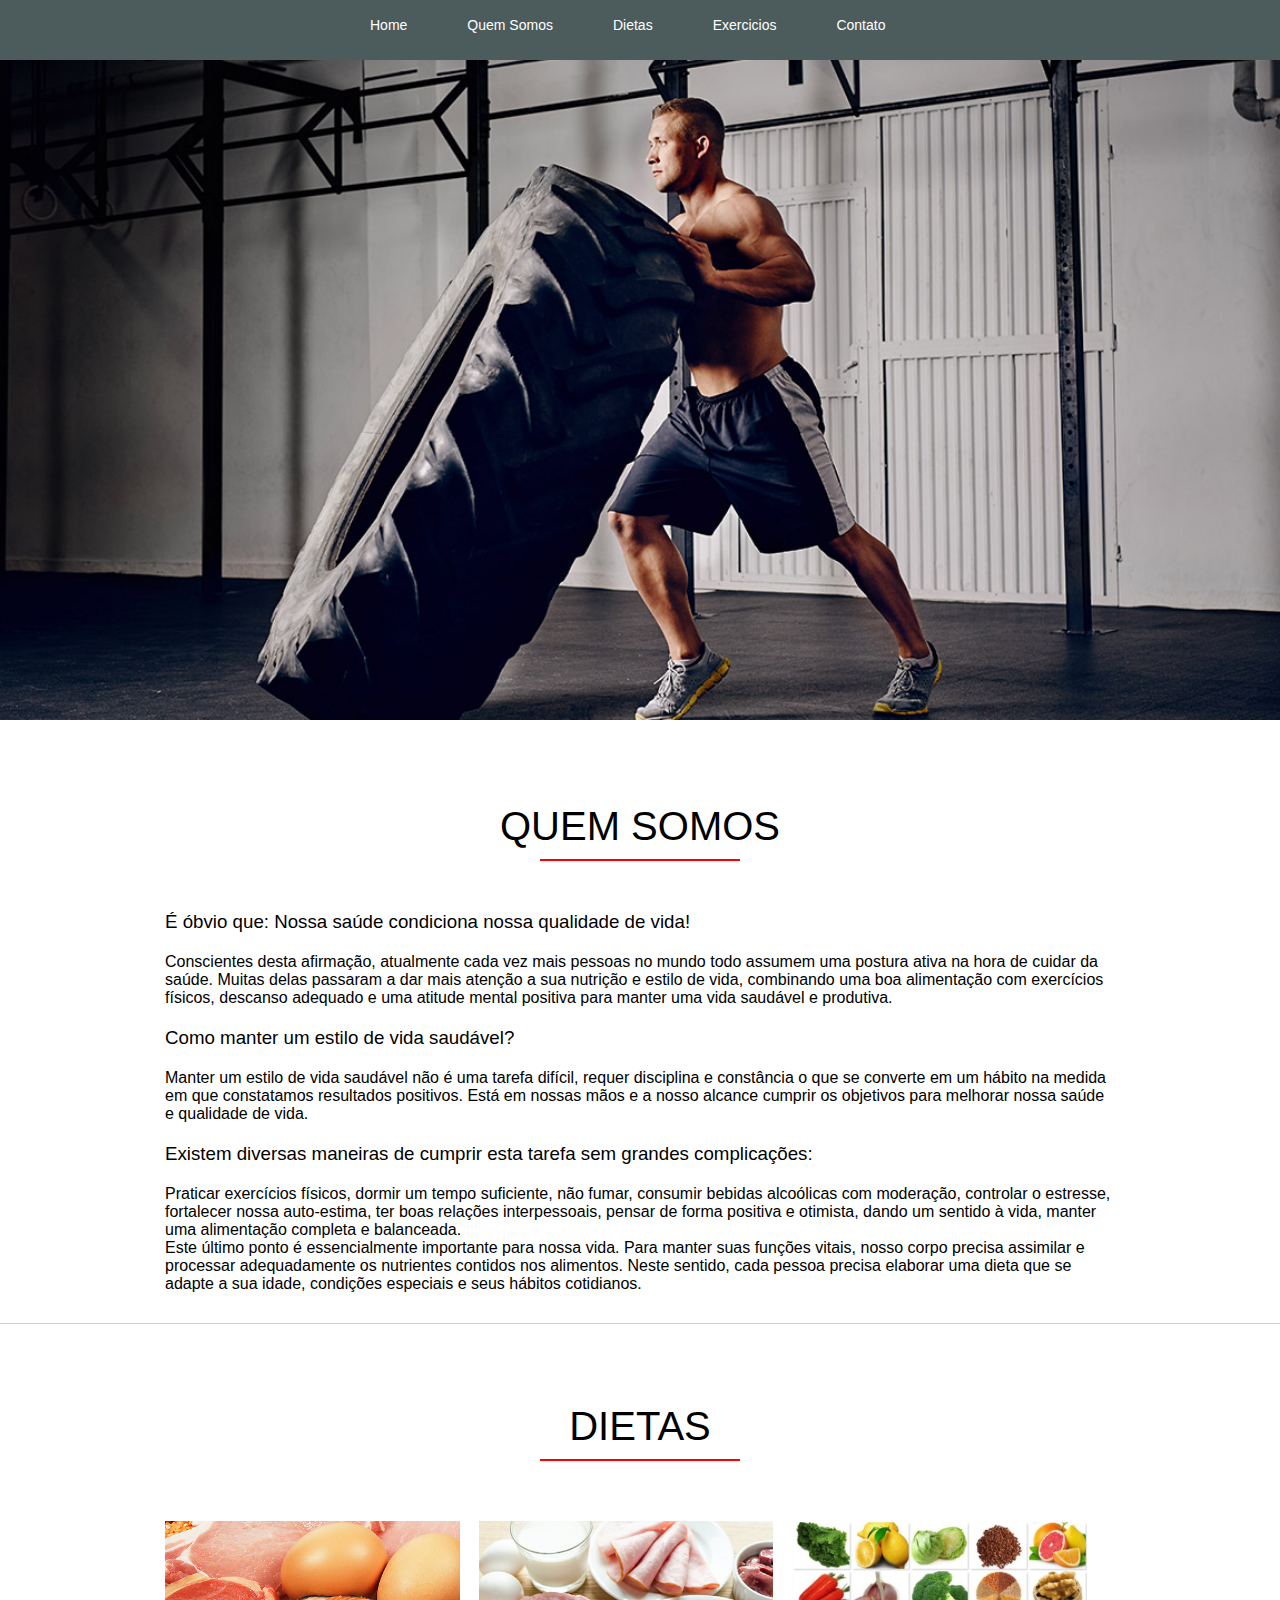
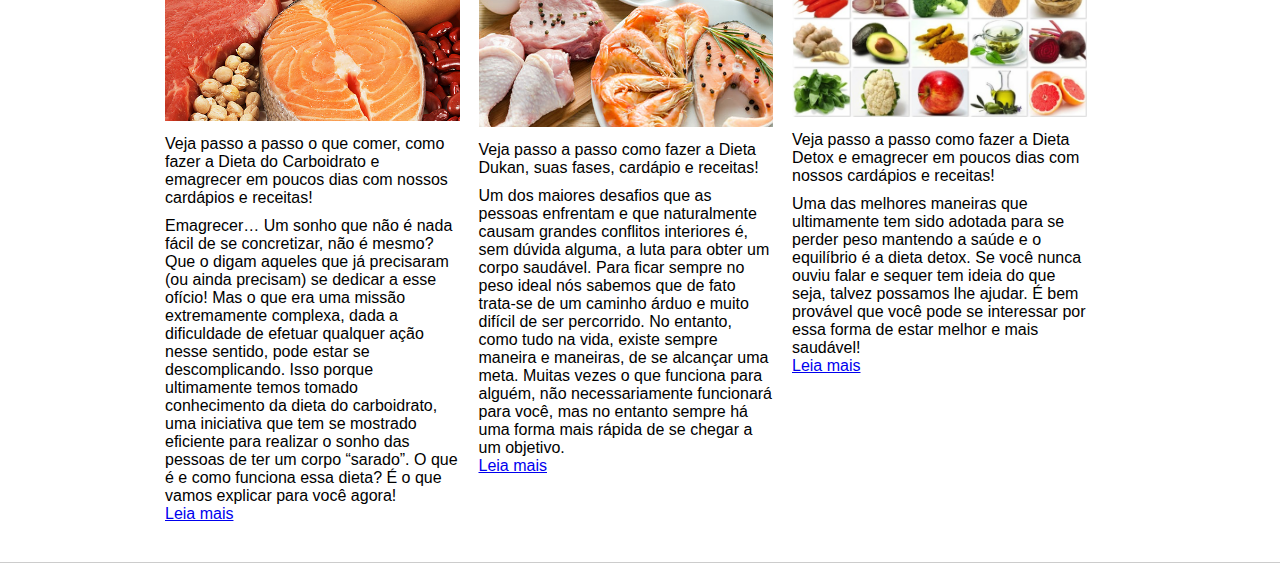
==== index.html @ 516f28f5 "initial commit" ====
<!DOCTYPE html>
<html lang="pt-BR">
<head>
	<meta charset="UTF-8">
	<title>My Sites</title>
	<link href="style.css" rel="stylesheet" />
</head>
<body>
	<header>
		<div class="row">
			<ul>
				<li><a href="#">Home</a></li>
				<li><a href="#quemsomos">Quem Somos</a></li>
				<li><a href="#">Dietas</a></li>
				<li><a href="#">Exercicios</a></li>
				<li><a href="#">Contato</a></li>
			</ul>
		</div>
	</header>
	<section> 
		<img src="images/Cross.jpg" />
	</section>
	<section id="quemsomos" class="section">
		<div class="row">
			<div class="title-container">
				<h1 class="title">Quem Somos</h1>
			</div>
			<h3>
				É óbvio que: Nossa saúde condiciona nossa qualidade de vida!
			</h3>
			<p>
				Conscientes desta afirmação, atualmente cada vez mais pessoas no mundo todo assumem uma postura ativa na hora de cuidar da saúde. Muitas delas passaram a dar mais atenção a sua nutrição e estilo de vida, combinando uma boa alimentação com exercícios físicos, descanso adequado e uma atitude mental positiva para manter uma vida saudável e produtiva.
			</p>
			<h3>
				Como manter um estilo de vida saudável?
			</h3>
			<p>
				Manter um estilo de vida saudável não é uma tarefa difícil, requer disciplina e constância o que se converte em um hábito na medida em que constatamos resultados positivos. Está em nossas mãos e a nosso alcance cumprir os objetivos para melhorar nossa saúde e qualidade de vida.
			</p>
			<h3>
				Existem diversas maneiras de cumprir esta tarefa sem grandes complicações:
			</h3>
			<p>
				Praticar exercícios físicos, dormir um tempo suficiente, não fumar, consumir bebidas alcoólicas com moderação, controlar o estresse, fortalecer nossa auto-estima, ter boas relações interpessoais, pensar de forma positiva e otimista, dando um sentido à vida, manter uma alimentação completa e balanceada.
			</p>
			<p>
				Este último ponto é essencialmente importante para nossa vida. Para manter suas funções vitais, nosso corpo precisa assimilar e processar adequadamente os nutrientes contidos nos alimentos. Neste sentido, cada pessoa precisa elaborar uma dieta que se adapte a sua idade, condições especiais e seus hábitos cotidianos.
			</p>
		</div>		
	</section>
	<section id="dietas" class="section">
		<div class="row">
			<div class="title-container">
				<h1 class="title">Dietas</h1>
			</div>

			<div class="conteudo">
			<div class="coluna">				
				<img src="images/Dieta-Proteina.jpg" alt="">
				<h4>
					Veja passo a passo o que comer, como fazer a Dieta do Carboidrato e emagrecer em poucos dias com nossos cardápios e receitas!
				</h4>
				<p>
					Emagrecer… Um sonho que não é nada fácil de se concretizar, não é mesmo? Que o digam aqueles que já precisaram (ou ainda precisam) se dedicar a esse ofício! Mas o que era uma missão extremamente complexa, dada a dificuldade de efetuar qualquer ação nesse sentido, pode estar se descomplicando. Isso porque ultimamente temos tomado conhecimento da dieta do carboidrato, uma iniciativa que tem se mostrado eficiente para realizar o sonho das pessoas de ter um corpo “sarado”. O que é e como funciona essa dieta? É o que vamos explicar para você agora!
			</p>
				<a href="#" title="">Leia mais</a>
			</div>
			<div class="coluna">				
				<img src="images/Dieta-Dukan.jpg" alt="">
				<h4>
					Veja passo a passo como fazer a Dieta Dukan, suas fases, cardápio e receitas!
				</h4>
				<p>
					Um dos maiores desafios que as pessoas enfrentam e que naturalmente causam grandes conflitos interiores é, sem dúvida alguma, a luta para obter um corpo saudável. Para ficar sempre no peso ideal nós sabemos que de fato trata-se de um caminho árduo e muito difícil de ser percorrido. No entanto, como tudo na vida, existe sempre maneira e maneiras, de se alcançar uma meta. Muitas vezes o que funciona para alguém, não necessariamente funcionará para você, mas no entanto sempre há uma forma mais rápida de se chegar a um objetivo.
				</p>
				<a href="#" title="">Leia mais</a>
			</div>
			<div class="coluna">				
				<img src="images/Detox.jpg" alt="">
				<h4>
					Veja passo a passo como fazer a Dieta Detox e emagrecer em poucos dias com nossos cardápios e receitas!
				</h4>
				<p>
					Uma das melhores maneiras que ultimamente tem sido adotada para se perder peso mantendo a saúde e o equilíbrio é a dieta detox. Se você nunca ouviu falar e sequer tem ideia do que seja, talvez possamos lhe ajudar. É bem provável que você pode se interessar por essa forma de estar melhor e mais saudável!
				</p>
				<a href="#" title="">Leia mais</a>
			</div>
			</div>
		</div>
	</section>
</body>
</html>
---- style.css ----
* {
	margin: 0;
	padding: 0;	
}

body {
	font: 16px Arial;
}

.row {
	width: 950px;
	margin: 0 auto;
}

.row::after {
	content: "";
	display: block;
	clear: both; 
}

header {
	background-color: #4C5B5C;
	position: fixed;
	width: 100%;
	top: 0;
	left: 0;
	
}

header ul {
	padding: 0;
	margin: 0 auto;
	list-style: none;
	width: 600px;
	background-color: green;
}

header ul li {
	padding-bottom: 10px;
	position: relative;
	float: left;
}

header ul li a {
	padding: 10px 30px;
	text-decoration: none;
	color: white;
	line-height: 50px;
	font-size: 14px;
}

header ul li a:hover {
	border-bottom: 2px solid white;
}

img {
	width: 100%;
	height: auto;
}

.title {
	text-transform: uppercase;
	text-align: center;
	font-weight: normal;
	width: 500px;
	margin: 50px auto;
	font-size: 2.5em;
}

.title::after {
	content: "";
	display: block;
	width: 40%;
	height: 2px;
	background-color: red;
	margin: 10px auto;
}

.section {
	padding: 30px 0;
	border-bottom: 1px solid #ccc;
}
#quemsomos h3 {
	font-weight: normal;
	margin: 20px 0;
}

.coluna {
	width: 31%;
	margin: 1%;
	float: left;
	box-sizing: border-box;
}

.coluna h4{
	padding: 10px 0;
	font-weight: normal;
}

.coluna:first-child{
	margin-left: 0px;
}

.coluna:last-child{
	margin-right: 0px;
}
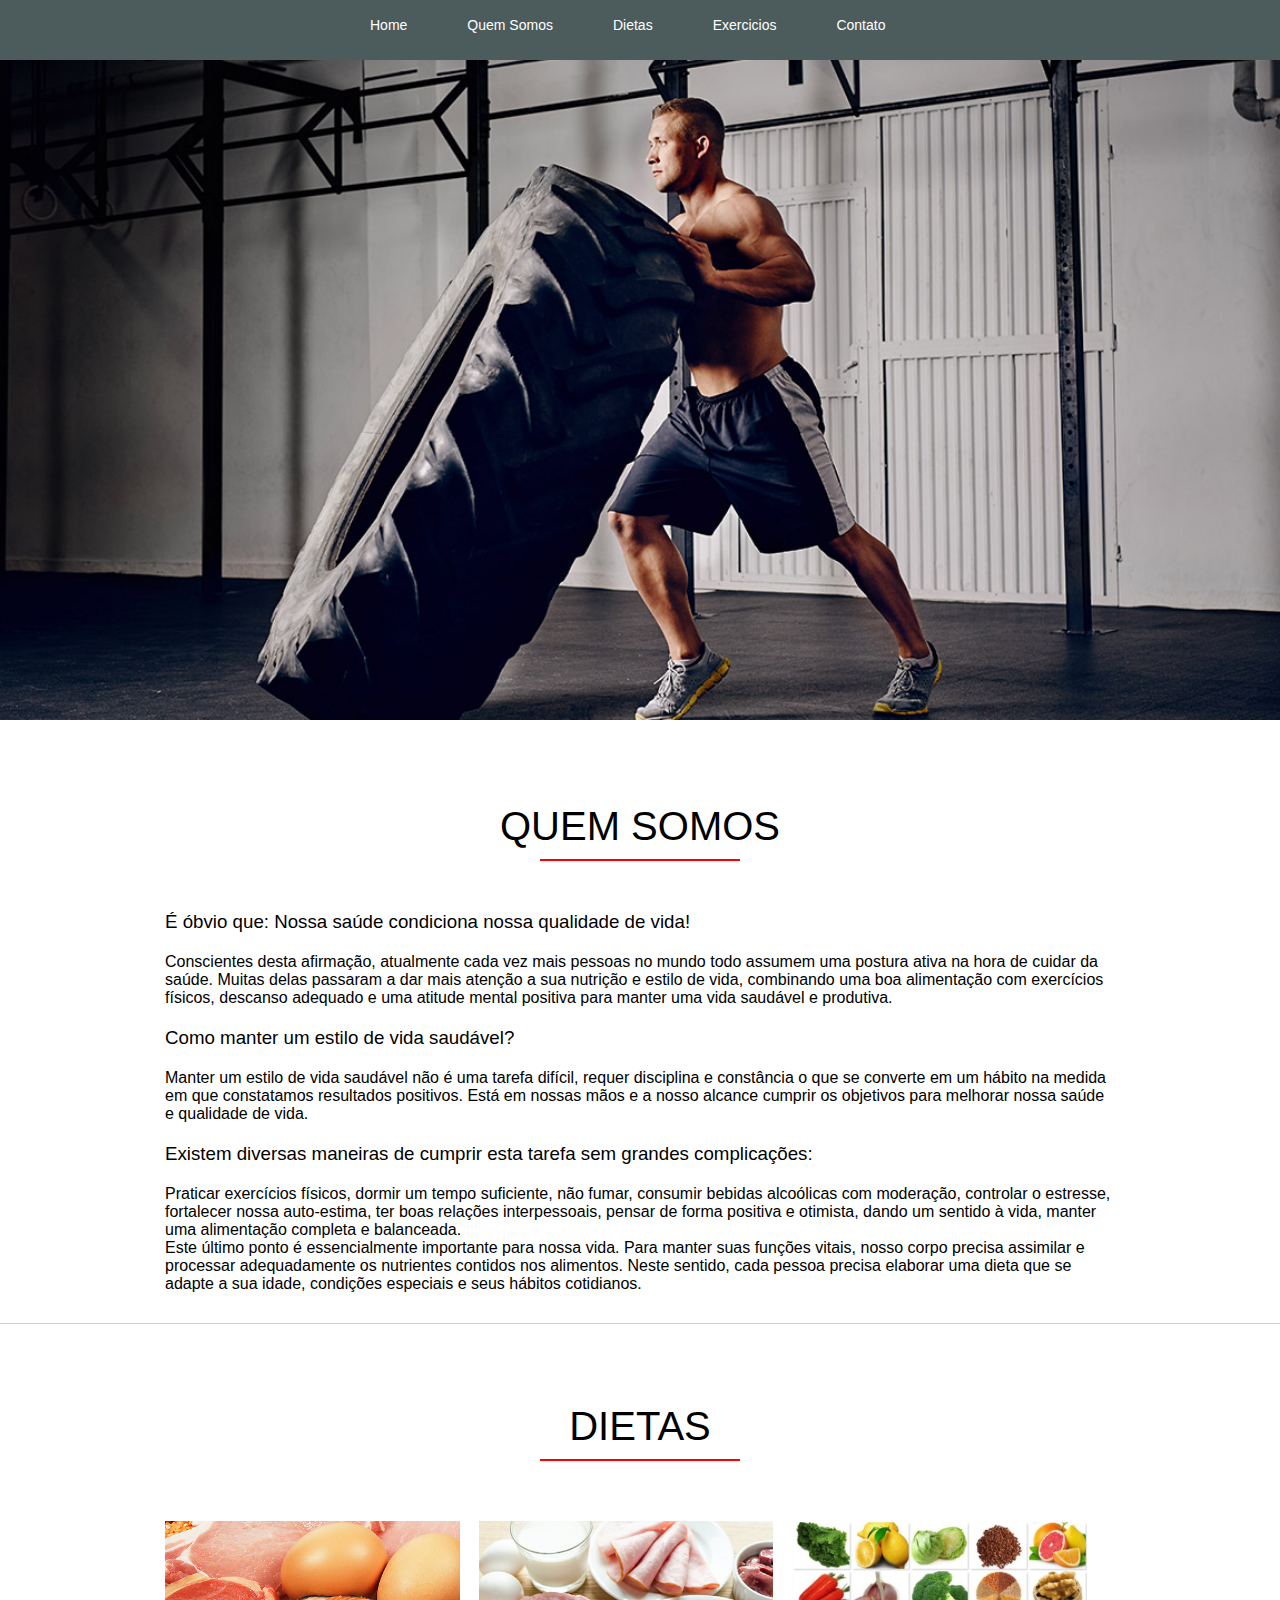
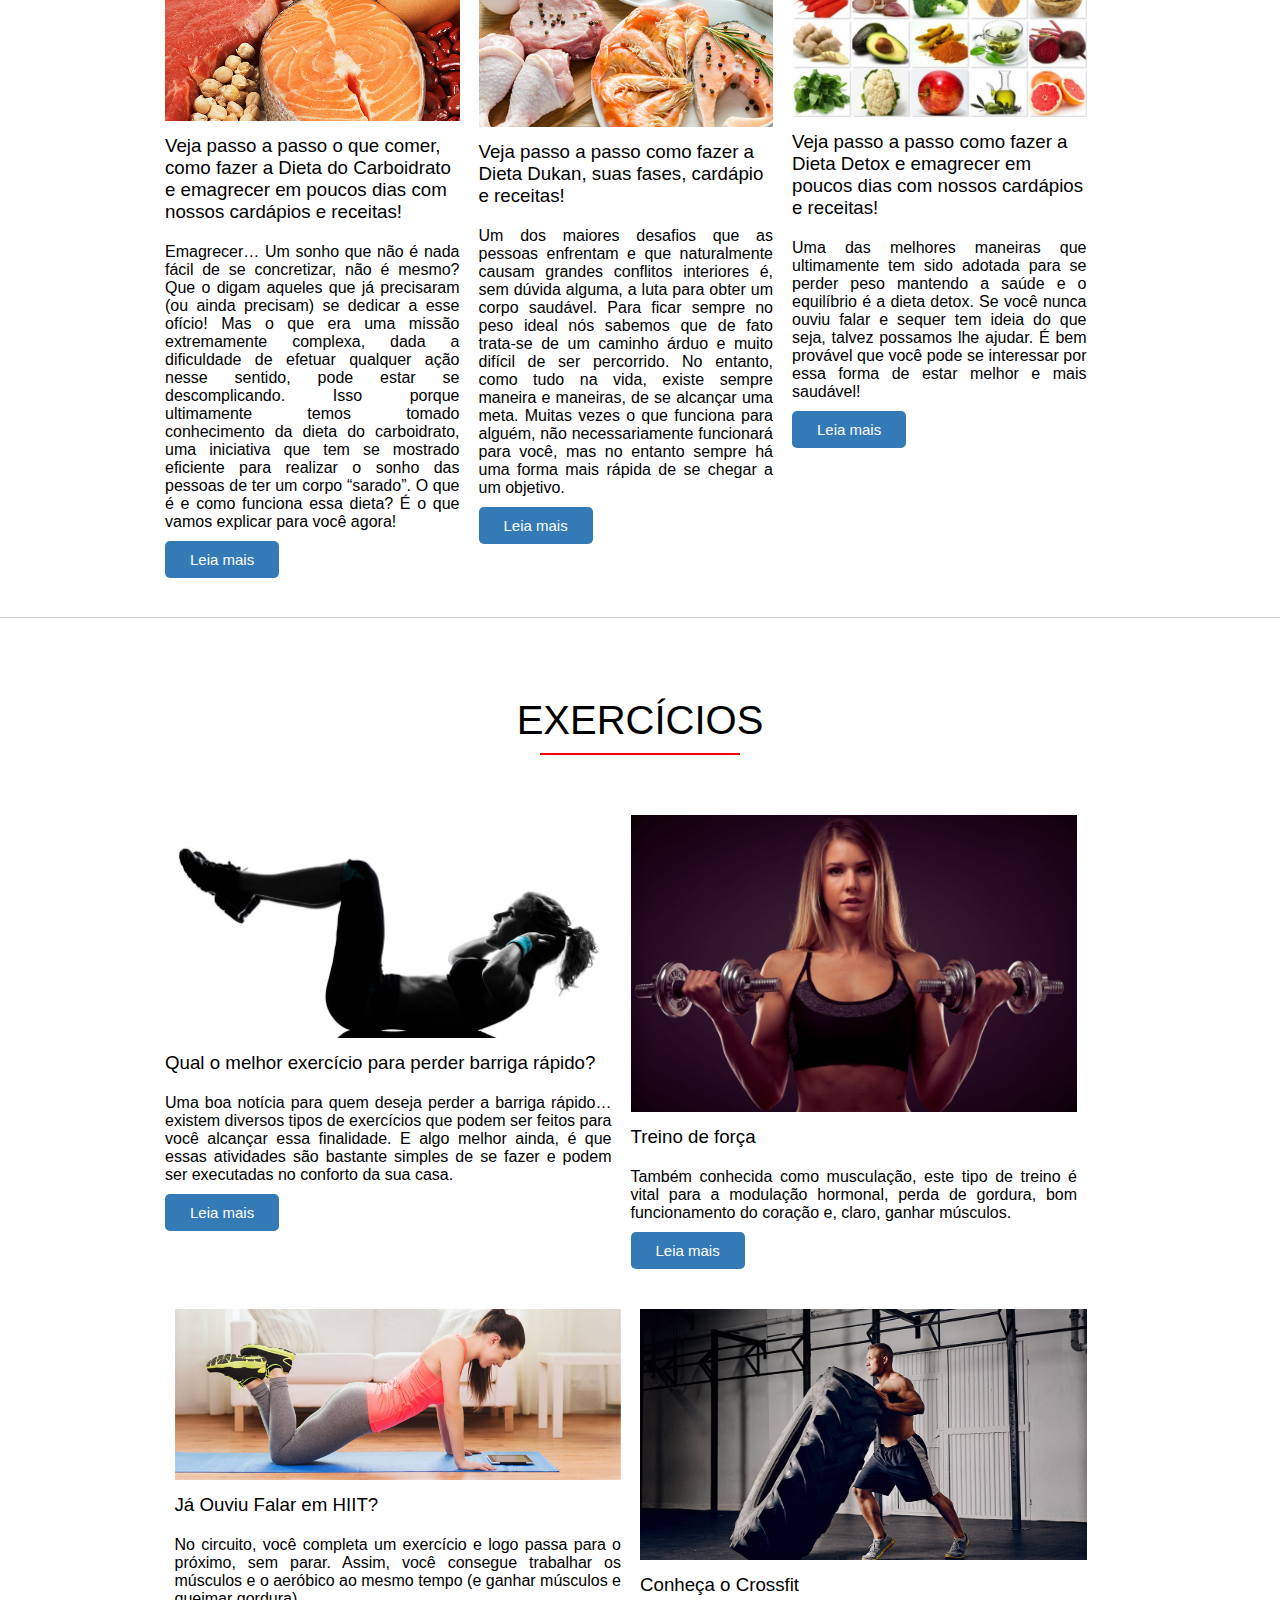
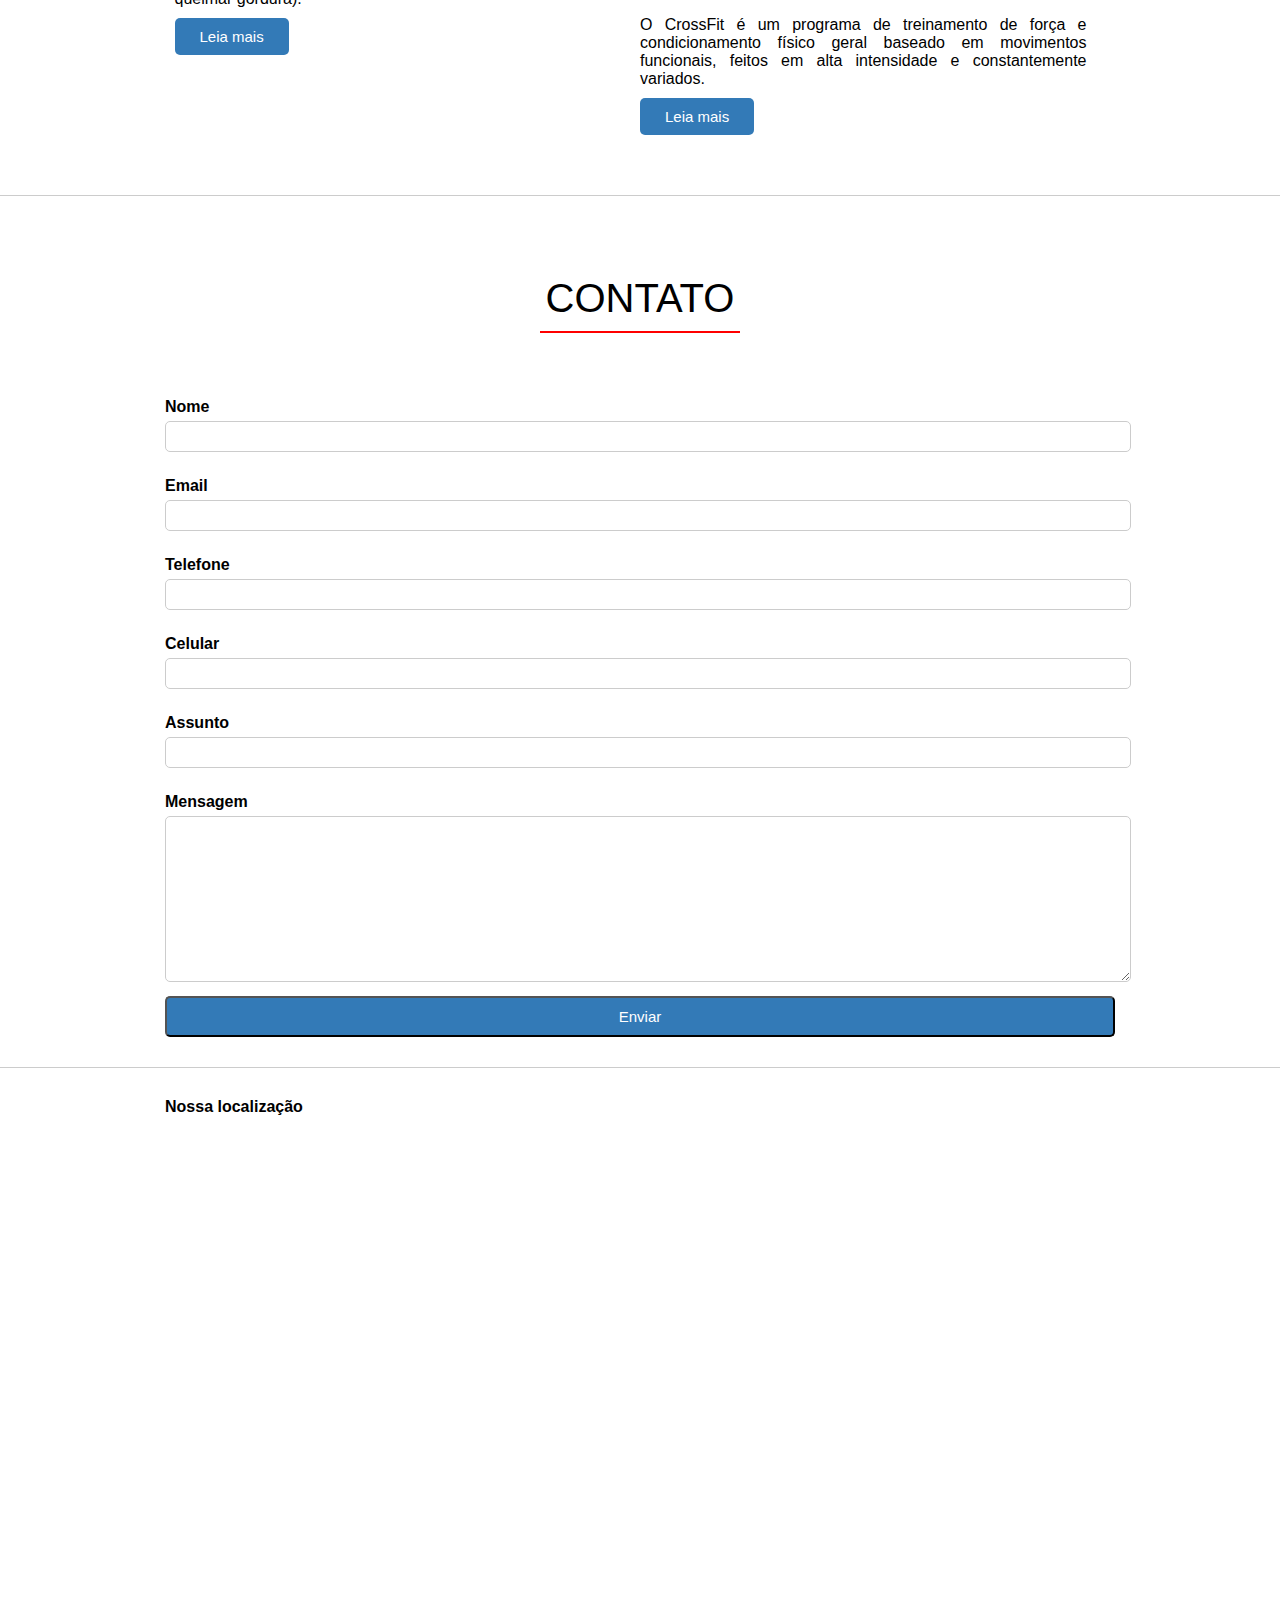
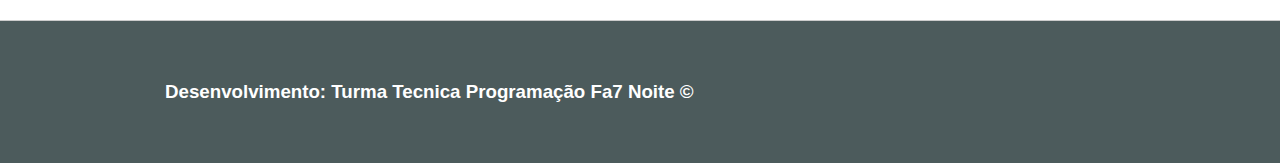
==== commit 6907effe: "alterações da aula 2" ====
--- a/index.html
+++ b/index.html
@@ -11,43 +11,34 @@
 			<ul>
 				<li><a href="#">Home</a></li>
 				<li><a href="#quemsomos">Quem Somos</a></li>
-				<li><a href="#">Dietas</a></li>
-				<li><a href="#">Exercicios</a></li>
-				<li><a href="#">Contato</a></li>
+				<li><a href="#dietas">Dietas</a></li>
+				<li><a href="#exercicios">Exercicios</a></li>
+				<li><a href="#contato">Contato</a></li>
 			</ul>
 		</div>
 	</header>
 	<section> 
 		<img src="images/Cross.jpg" />
 	</section>
+
 	<section id="quemsomos" class="section">
 		<div class="row">
 			<div class="title-container">
 				<h1 class="title">Quem Somos</h1>
 			</div>
-			<h3>
-				É óbvio que: Nossa saúde condiciona nossa qualidade de vida!
-			</h3>
-			<p>
-				Conscientes desta afirmação, atualmente cada vez mais pessoas no mundo todo assumem uma postura ativa na hora de cuidar da saúde. Muitas delas passaram a dar mais atenção a sua nutrição e estilo de vida, combinando uma boa alimentação com exercícios físicos, descanso adequado e uma atitude mental positiva para manter uma vida saudável e produtiva.
-			</p>
-			<h3>
-				Como manter um estilo de vida saudável?
-			</h3>
-			<p>
-				Manter um estilo de vida saudável não é uma tarefa difícil, requer disciplina e constância o que se converte em um hábito na medida em que constatamos resultados positivos. Está em nossas mãos e a nosso alcance cumprir os objetivos para melhorar nossa saúde e qualidade de vida.
-			</p>
-			<h3>
-				Existem diversas maneiras de cumprir esta tarefa sem grandes complicações:
-			</h3>
-			<p>
-				Praticar exercícios físicos, dormir um tempo suficiente, não fumar, consumir bebidas alcoólicas com moderação, controlar o estresse, fortalecer nossa auto-estima, ter boas relações interpessoais, pensar de forma positiva e otimista, dando um sentido à vida, manter uma alimentação completa e balanceada.
-			</p>
-			<p>
-				Este último ponto é essencialmente importante para nossa vida. Para manter suas funções vitais, nosso corpo precisa assimilar e processar adequadamente os nutrientes contidos nos alimentos. Neste sentido, cada pessoa precisa elaborar uma dieta que se adapte a sua idade, condições especiais e seus hábitos cotidianos.
-			</p>
+
+			<h3>É óbvio que: Nossa saúde condiciona nossa qualidade de vida!</h3>
+			<p> Conscientes desta afirmação, atualmente cada vez mais pessoas no mundo todo assumem uma postura ativa na hora de cuidar da saúde. Muitas delas passaram a dar mais atenção a sua nutrição e estilo de vida, combinando uma boa alimentação com exercícios físicos, descanso adequado e uma atitude mental positiva para manter uma vida saudável e produtiva.</p>
+			
+			<h3>Como manter um estilo de vida saudável?</h3>
+			<p>Manter um estilo de vida saudável não é uma tarefa difícil, requer disciplina e constância o que se converte em um hábito na medida em que constatamos resultados positivos. Está em nossas mãos e a nosso alcance cumprir os objetivos para melhorar nossa saúde e qualidade de vida.</p>
+			
+			<h3>Existem diversas maneiras de cumprir esta tarefa sem grandes complicações:</h3>
+			<p> Praticar exercícios físicos, dormir um tempo suficiente, não fumar, consumir bebidas alcoólicas com moderação, controlar o estresse, fortalecer nossa auto-estima, ter boas relações interpessoais, pensar de forma positiva e otimista, dando um sentido à vida, manter uma alimentação completa e balanceada.</p>
+			<p>Este último ponto é essencialmente importante para nossa vida. Para manter suas funções vitais, nosso corpo precisa assimilar e processar adequadamente os nutrientes contidos nos alimentos. Neste sentido, cada pessoa precisa elaborar uma dieta que se adapte a sua idade, condições especiais e seus hábitos cotidianos.</p>
 		</div>		
 	</section>
+
 	<section id="dietas" class="section">
 		<div class="row">
 			<div class="title-container">
@@ -57,36 +48,110 @@
 			<div class="conteudo">
 			<div class="coluna">				
 				<img src="images/Dieta-Proteina.jpg" alt="">
-				<h4>
-					Veja passo a passo o que comer, como fazer a Dieta do Carboidrato e emagrecer em poucos dias com nossos cardápios e receitas!
-				</h4>
-				<p>
-					Emagrecer… Um sonho que não é nada fácil de se concretizar, não é mesmo? Que o digam aqueles que já precisaram (ou ainda precisam) se dedicar a esse ofício! Mas o que era uma missão extremamente complexa, dada a dificuldade de efetuar qualquer ação nesse sentido, pode estar se descomplicando. Isso porque ultimamente temos tomado conhecimento da dieta do carboidrato, uma iniciativa que tem se mostrado eficiente para realizar o sonho das pessoas de ter um corpo “sarado”. O que é e como funciona essa dieta? É o que vamos explicar para você agora!
-			</p>
-				<a href="#" title="">Leia mais</a>
+				
+				<h3>Veja passo a passo o que comer, como fazer a Dieta do Carboidrato e emagrecer em poucos dias com nossos cardápios e receitas!</h3>
+				<p>Emagrecer… Um sonho que não é nada fácil de se concretizar, não é mesmo? Que o digam aqueles que já precisaram (ou ainda precisam) se dedicar a esse ofício! Mas o que era uma missão extremamente complexa, dada a dificuldade de efetuar qualquer ação nesse sentido, pode estar se descomplicando. Isso porque ultimamente temos tomado conhecimento da dieta do carboidrato, uma iniciativa que tem se mostrado eficiente para realizar o sonho das pessoas de ter um corpo “sarado”. O que é e como funciona essa dieta? É o que vamos explicar para você agora!</p>
+				<a href="#" class="btn btn-principal" title="">Leia mais</a>
+
 			</div>
 			<div class="coluna">				
 				<img src="images/Dieta-Dukan.jpg" alt="">
-				<h4>
-					Veja passo a passo como fazer a Dieta Dukan, suas fases, cardápio e receitas!
-				</h4>
-				<p>
-					Um dos maiores desafios que as pessoas enfrentam e que naturalmente causam grandes conflitos interiores é, sem dúvida alguma, a luta para obter um corpo saudável. Para ficar sempre no peso ideal nós sabemos que de fato trata-se de um caminho árduo e muito difícil de ser percorrido. No entanto, como tudo na vida, existe sempre maneira e maneiras, de se alcançar uma meta. Muitas vezes o que funciona para alguém, não necessariamente funcionará para você, mas no entanto sempre há uma forma mais rápida de se chegar a um objetivo.
-				</p>
-				<a href="#" title="">Leia mais</a>
+				<h3>Veja passo a passo como fazer a Dieta Dukan, suas fases, cardápio e receitas!</h3>
+				<p>Um dos maiores desafios que as pessoas enfrentam e que naturalmente causam grandes conflitos interiores é, sem dúvida alguma, a luta para obter um corpo saudável. Para ficar sempre no peso ideal nós sabemos que de fato trata-se de um caminho árduo e muito difícil de ser percorrido. No entanto, como tudo na vida, existe sempre maneira e maneiras, de se alcançar uma meta. Muitas vezes o que funciona para alguém, não necessariamente funcionará para você, mas no entanto sempre há uma forma mais rápida de se chegar a um objetivo.</p>
+				<a href="dietas.html #dietadukan" class="btn btn-principal" title="">Leia mais</a>
+
 			</div>
 			<div class="coluna">				
 				<img src="images/Detox.jpg" alt="">
-				<h4>
-					Veja passo a passo como fazer a Dieta Detox e emagrecer em poucos dias com nossos cardápios e receitas!
-				</h4>
-				<p>
-					Uma das melhores maneiras que ultimamente tem sido adotada para se perder peso mantendo a saúde e o equilíbrio é a dieta detox. Se você nunca ouviu falar e sequer tem ideia do que seja, talvez possamos lhe ajudar. É bem provável que você pode se interessar por essa forma de estar melhor e mais saudável!
-				</p>
-				<a href="#" title="">Leia mais</a>
+				<h3>Veja passo a passo como fazer a Dieta Detox e emagrecer em poucos dias com nossos cardápios e receitas!</h3>
+				<p>Uma das melhores maneiras que ultimamente tem sido adotada para se perder peso mantendo a saúde e o equilíbrio é a dieta detox. Se você nunca ouviu falar e sequer tem ideia do que seja, talvez possamos lhe ajudar. É bem provável que você pode se interessar por essa forma de estar melhor e mais saudável!</p>
+				<a href="#" class="btn btn-principal" title="">Leia mais</a>
+
 			</div>
 			</div>
 		</div>
 	</section>
+	<section id="exercicios" class="section">
+		<div class="row">
+			<div class="title-container">
+				<h1 class="title">Exercícios</h1>
+			</div>
+			<div class="conteudo">
+				<div class="coluna">
+					<img src="images/hiit1.jpg" alt="">
+					<h3>Qual o melhor exercício para perder barriga rápido?</h3>
+					<p>Uma boa notícia para quem deseja perder a barriga rápido… existem diversos tipos de exercícios que podem ser feitos para você alcançar essa finalidade. E algo melhor ainda, é que essas atividades são bastante simples de se fazer e podem ser executadas no conforto da sua casa.</p>
+					<a href="#" class="btn btn-principal" title="">Leia mais</a>
+				</div>
+				<div class="coluna">
+					<img src="images/forca.jpeg" alt="">
+					<h3>Treino de força</h3>
+					<p>Também conhecida como musculação, este tipo de treino é vital para a modulação hormonal, perda de gordura, bom funcionamento do coração e, claro, ganhar músculos.</p>
+					<a href="#" class="btn btn-principal" title="">Leia mais</a>
+				</div>
+				<div class="coluna">
+					<img src="images/hiit.jpg" alt="">
+					<h3>Já Ouviu Falar em HIIT?</h3>
+					<p>No circuito, você completa um exercício e logo passa para o próximo, sem parar. Assim, você consegue trabalhar os músculos e o aeróbico ao mesmo tempo (e ganhar músculos e queimar gordura).</p>
+					<a href="#" class="btn btn-principal" title="">Leia mais</a>
+				</div>
+				<div class="coluna">
+					<img src="images/Cross.jpg" alt="">
+					<h3>Conheça o Crossfit</h3>
+					<p>O CrossFit é um programa de treinamento de força e condicionamento físico geral baseado em movimentos funcionais, feitos em alta intensidade e constantemente variados.
+					</p>
+					<a href="#" class="btn btn-principal" title="">Leia mais</a>
+				</div>
+			</div>
+
+		</div>
+	</section>
+	<section id="contato" class="section">
+		<div class="row">
+			<div class="title-container">
+				<h1 class="title">Contato</h1>
+			</div>
+			<form class="form" name="contato">
+			<div class="group-form">
+				<label for="name">Nome</label>
+				<input id="name" type="text" required>
+			</div>
+			<div class="group-form">
+				<label for="email">Email</label>
+				<input id="email" type="email" required>
+			</div>
+			<div class="group-form">
+				<label for="phone">Telefone</label>
+				<input id="phone" type="phone" required>
+			</div>
+			<div class="group-form">
+				<label for="name">Celular</label>
+				<input type="phone" required>
+			</div>
+			<div class="group-form">
+				<label for="name">Assunto</label>
+				<input type="text" required>
+			</div>
+			<div class="group-form">
+				<label for="name">Mensagem</label>
+				<textarea type="text" rows="10" cols="10" required></textarea>
+			</div>
+			<input type="submit" value="Enviar" class="btn btn-principal btn-block">
+			</form>
+		</div>
+	</section>
+	<section id="localizacao" class="section">
+		<div class="row">
+			<h4>Nossa localização</h4>
+		<iframe src="https://www.google.com/maps/embed?pb=!1m18!1m12!1m3!1d3981.1798036726937!2d-38.48583818573098!3d-3.7710218444454786!2m3!1f0!2f0!3f0!3m2!1i1024!2i768!4f13.1!3m3!1m2!1s0x7c745fefe74c177%3A0x3d5127cdeb3dde1d!2sFaculdade+7+de+Setembro!5e0!3m2!1spt-BR!2sbr!4v1472771505739" width="600" height="450" frameborder="0" style="border:0" allowfullscreen></iframe>
+		</div>
+	</section>
+	<footer>
+		<div class="row">
+			<h3>
+				Desenvolvimento: Turma Tecnica Programação Fa7 Noite &copy;
+			</h3>
+		</div>
+	</footer>
 </body>
 </html>--- a/style.css
+++ b/style.css
@@ -16,6 +16,32 @@
 	content: "";
 	display: block;
 	clear: both; 
+}
+
+.btn {
+	display: inline-block;
+	padding: 10px 25px;
+	font-size: 15px;
+	color: #FFF;
+	transition: background 300ms linear;
+	border-radius: 5px;
+	text-decoration: none;
+}
+
+.btn-principal {
+	background: #337ab7;
+}
+
+.btn-secundario {	
+}
+
+.btn-principal:hover {
+	background: #286090;
+}
+
+.btn-block {
+	display: block;
+	width: 100%;
 }
 
 header {
@@ -92,9 +118,14 @@
 	box-sizing: border-box;
 }
 
-.coluna h4{
+.coluna h3 {
 	padding: 10px 0;
 	font-weight: normal;
+}
+
+.coluna p {
+	padding: 10px 0;
+	text-align: justify;
 }
 
 .coluna:first-child{
@@ -103,4 +134,41 @@
 
 .coluna:last-child{
 	margin-right: 0px;
-}+}
+
+#exercicios .coluna {
+	width: 47%;
+	margin-bottom: 30px;
+}
+
+.group-form{
+	padding: 10px 0;
+}
+
+.group-form label {
+	font-weight: bold;
+	display: block;
+	padding: 5px 0;
+}
+
+.group-form input, 
+.group-form textarea {
+	width: 100%;
+	padding: 7px;
+	border-radius: 5px;
+	outline: none;
+	border: 1px solid #ccc;
+}
+
+#localizacao iframe {
+	width: 100%;
+	margin-top: 20px;
+
+} 
+
+footer {
+	background-color: #4C5B5C;
+	width: 100%;
+	padding: 60px 0px;
+	color: white;
+}
